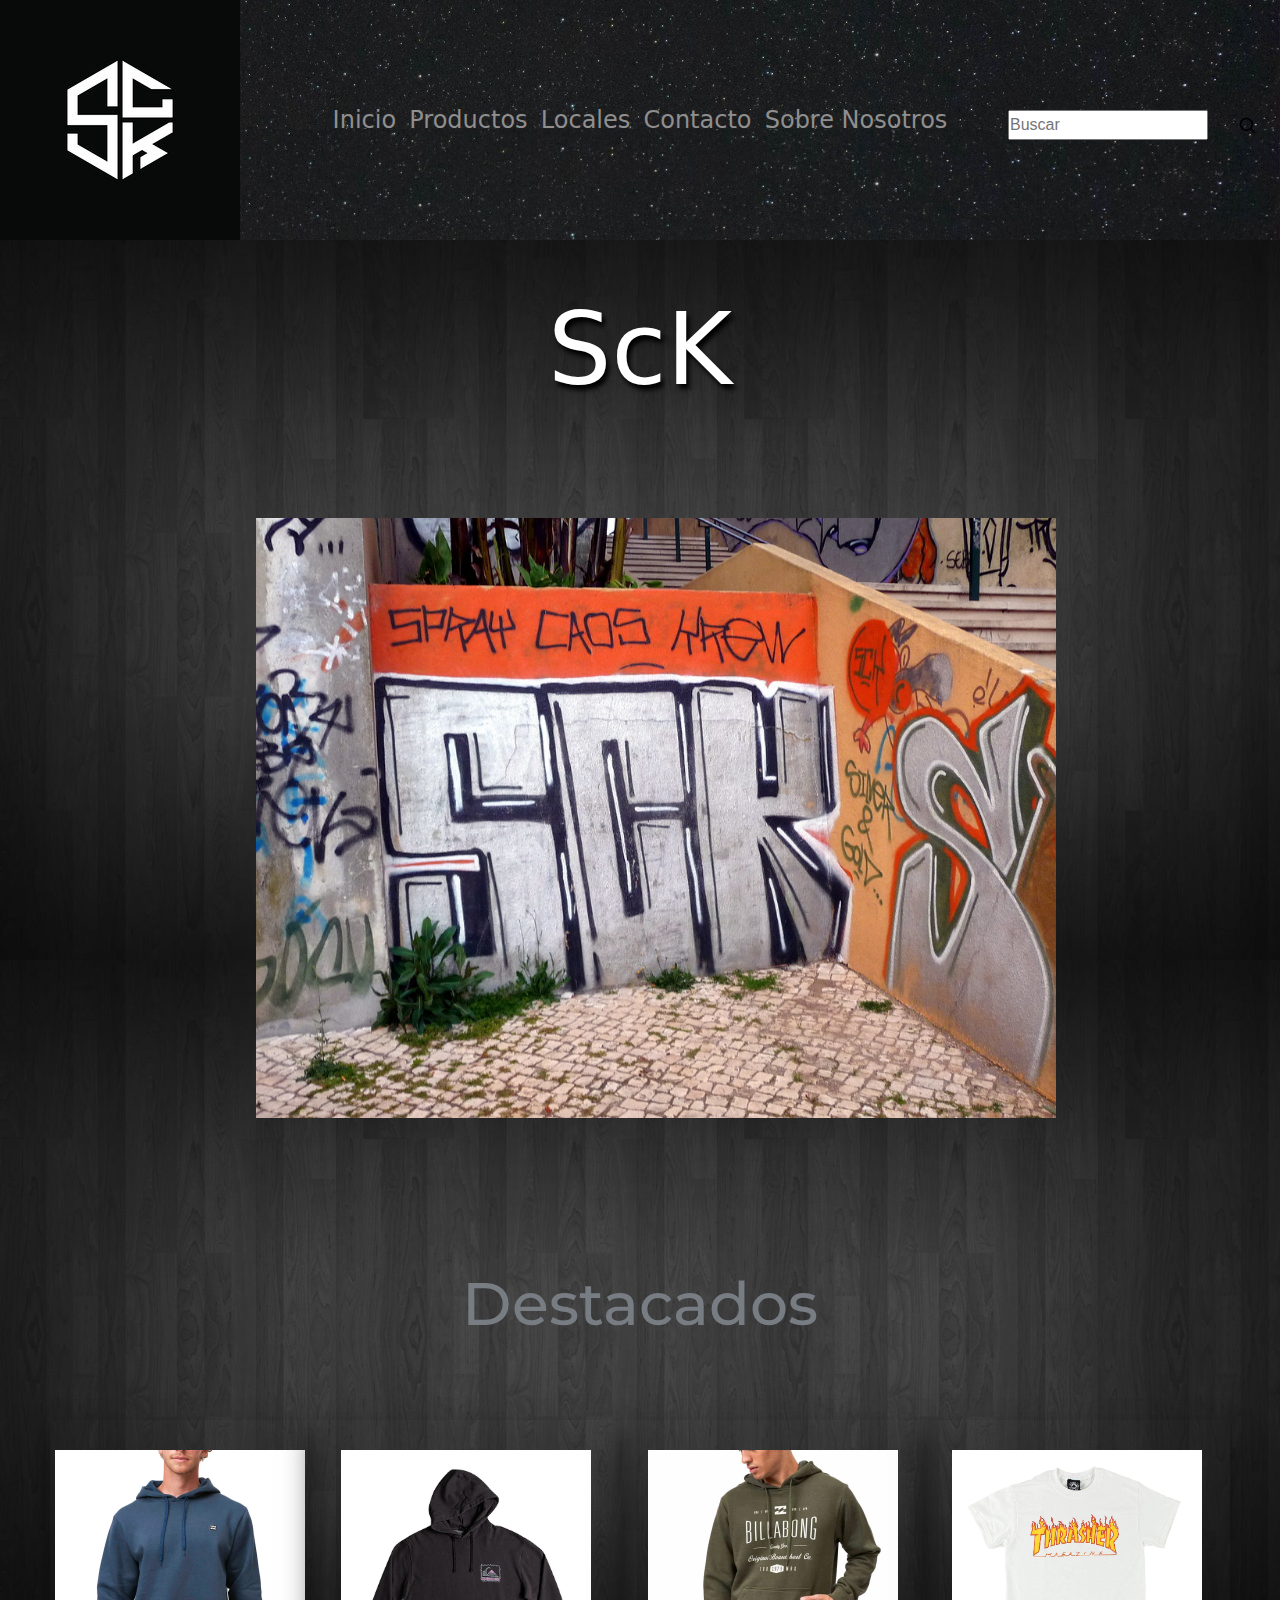
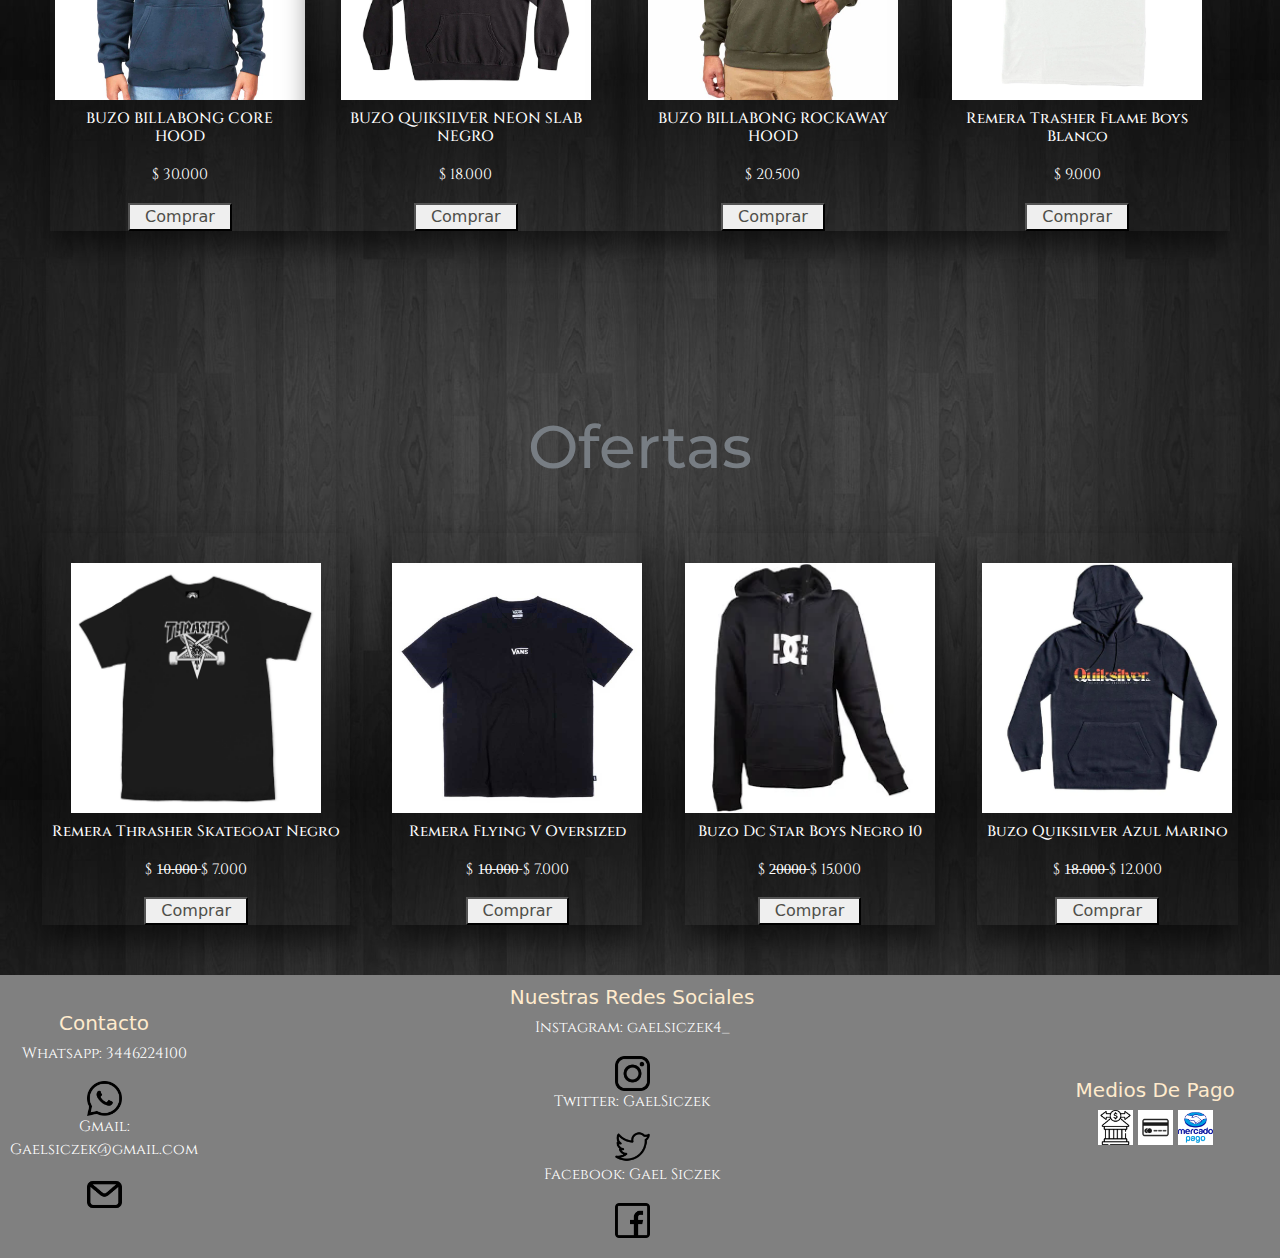
==== index.html @ 707eb098 "Mi primer version" ====
<!DOCTYPE html>
<html lang="es">
<head>
    <meta charset="UTF-8">
    <meta http-equiv="X-UA-Compatible" content="IE=edge">
    <meta name="viewport" content="width=device-width, initial-scale=1.0">
    <link rel="shortcut icon" href="favicon.ico.jpg">
    <title>Tienda De Ropa | Sck</title>
    <link rel="stylesheet" href="./css/bootstrap.min.css">
    <link rel="stylesheet" href="css/estilos.css">    
<body>
    <header>
        <div class="row">
                <div class="col-3">
                    <a href="index.html"><img class="icono" src="assets/img/icono.jpg" alt="icono"></a>
                </div>
            <nav class="col-6">
                <ul>
                    <li><a class="linknav" href="index.html">Inicio</a></li>
                    <li><a class="linknav" href="pages/productos.html">Productos</a></li>
                    <li><a class="linknav" href="pages/Locales.html">Locales</a></li>
                    <li><a class="linknav" href="pages/contacto.html">Contacto</a></li>
                    <li><a class="linknav" href="pages/Sobre Nosotros.html">Sobre Nosotros</a></li>                
                </ul>
            </nav>
                <div class="col-3 buscar">
                    <input class="Busqueda" type="text" placeholder="Buscar"><a href=""><img class="iconobuscar" src="assets/img/busqueda.png" alt="Busqueda"></a>
                </div>
        </div>
    </header>
    <main>
        <h1>ScK</h1>  
            <div>
                <a href="index.html"><img class="imgsck" src="assets/img/Sck.jpg" width="250" alt="sck" class="imagen 1"></a>
            </div>
            <section>
                <H2 class="subtitulo">Destacados</H2>
                <div class="productosdestacados">
                    <div class="ropa">                                   
                        <img class="imagenropa" src="assets/img/jacket carhartt.jpg" width="250" alt="BUZO BILLABONG CORE HOOD" title="BUZO BILLABONG CORE HOOD"> 
                        <h3>BUZO BILLABONG CORE HOOD</h3>
                        <p>$ 30.000</p>
                        <Button type="button"> <a href="" class="bottoncomprar">Comprar</a></Button>
                    </div>
                    <div class="ropa">                                         
                        <img class="imagenropa" src="assets/img/buzo billa.jpg" width="250" alt="BUZO QUIKSILVER NEON SLAB NEGRO" title="BUZO QUIKSILVER NEON SLAB NEGRO">
                        <h3>BUZO QUIKSILVER NEON SLAB NEGRO</h3>
                        <p>$ 18.000</p>
                        <Button type="button"><a href="" class="bottoncomprar">Comprar</a></Button>
                    </div>
                    <div class="ropa">                    
                        <img class="imagenropa" src="assets/img/buzo billa2.jpg" width="250" alt="BUZO BILLABONG ROCKAWAY HOOD" title="BUZO BILLABONG ROCKAWAY HOOD"> 
                        <h3>BUZO BILLABONG ROCKAWAY HOOD</h3>
                        <p>$ 20.500</p>
                        <Button type="button"><a href="" class="bottoncomprar">Comprar</a></Button>
                    </div>
                    <div class="ropa">                    
                        <img class="imagenropa" src="assets/img/remera-thrasher-flame-boys-blanco-indy.webp" width="250" alt="Remera Trasher Flame Boys Blanco" title="Remera Trasher Flame Boys Blanco"> 
                        <h3>Remera Trasher Flame Boys Blanco</h3>
                        <p>$ 9.000</p>
                        <Button type="button"><a href="" class="bottoncomprar">Comprar</a></Button>                      
                    </div class="ropa">   
                </div>        
            </section>
            <section>
            <h2 class="subtitulo">Ofertas</h2>
            <div class="ofertasropa">
                <div class="ropa">
                    <img class="imagenropa" src="assets/img/oferta 3.webp" alt="Remera Thrasher Skategoat Negro">
                    <h3>Remera Thrasher Skategoat Negro</h3>
                    <p>$ 1̶0̶.̶0̶0̶0̶
                    $ 7.000</p>
                    <button type="button"><a href="" class="bottoncomprar">Comprar</a></button>
                </div>
                <div class="ropa">
                    <img class="imagenropa" src="assets/img/oferta 2.webp" alt="Remera Flying V Oversized" title="Remera Flying V Oversized">
                    <h3>Remera Flying V Oversized</h3>
                    <p>$ 1̶0̶.̶0̶0̶0̶
                    $ 7.000</p>
                    <button type="button"><a href="" class="bottoncomprar">Comprar</a></button><br>
                </div>
                <div class="ropa">
                    <img class="imagenropa" src="assets/img/oferta 1.webp" alt="Buzo Dc Star Boys Negro 10" title="Buzo Dc Star Boys Negro 10">
                    <h3>Buzo Dc Star Boys Negro 10</h3>
                    <p>$ 2̶0̶0̶0̶0̶
                    $ 15.000</p>
                    <button type="button"><a href="" class="bottoncomprar">Comprar</a></button> 
                </div>
                <div class="ropa">
                    <img class="imagenropa" src="assets/img/oferta 4.webp" alt="Buzo Quiksilver Azul Marino" title="Buzo Quiksilver Primary Colors Boys Azul Marino"> 
                    <h3>Buzo Quiksilver Azul Marino </h3>
                    <p>$ 1̶8̶.̶0̶0̶0̶
                    $ 12.000</p>                 
                    <button type="button"><a href="" class="bottoncomprar">Comprar</a></button>
                </div>
            </div>
        </section>
    </main>
    <footer>
            <div class="contactofooter">
                <h4>Contacto</h4>                
                <p>Whatsapp: 3446224100</p><a target="_blank" href="https://api.whatsapp.com/send?phone=3446224100"><img src="assets/img/whatsapp.png" alt="whatsapp" width="35"></a>
                <p>Gmail: Gaelsiczek@gmail.com</p><a target="_blank" href="mailto:gaelsiczek@gmail.com"><img src="assets/img/email.png" alt="email" width="35"></a>
            </div>
            <div class="redessociales">
                <h4 class="Redes">Nuestras Redes Sociales</h4>
                <p class="Redes">Instagram: gaelsiczek4_</p><a target="_blank" href="https://www.instagram.com/gaelsiczek4_/"> <img src="assets/img/logotipo-de-instagram.png" alt="logotipo-de-instagram" width="35"></a><br>
                <p class="Redes">Twitter: GaelSiczek</p><a target="_blank" href="https://twitter.com/GaelSiczek"><img src="assets/img/gorjeo.png" alt="Twitter" width="35"></a><br>
                <p class="Redes">Facebook: Gael Siczek</p><a target="_blank" href="https://www.facebook.com/profile.php?id=100008187675961"><img src="assets/img/facebook.png" alt="Facebook" width="35"></a><br>
            </div>           
            <div class="mediosdepago">
                <h4>Medios De Pago</h4>
                <img src="assets/img/transferencia bancaria.png" alt="transferencia Bancaria" width="35">
                <img src="assets/img/tarjeta de credito.png" alt="Targeta De Credito" width="35">
                <img src="assets/img/mercadoapgo.png" alt="mercadopago" width="35">
            </div>
    </footer>
    <script src="./js/bootstrap.bundle.min.js"></script>
</body>
</html>
---- css/estilos.css ----
@import url('https://fonts.googleapis.com/css2?family=Cinzel&display=swap');

@import url('https://fonts.googleapis.com/css2?family=Oswald:wght@200&display=swap');

@import url('https://fonts.googleapis.com/css2?family=Montserrat&family=Oswald:wght@200&display=swap');

*{
padding: 0;

margin: 0;

box-sizing: border-box;
}
body{
    background-color: gray;
    margin:0 auto;
    padding: 0 auto;
}
header{
    background-image: url(55415hd.jpg);
}
header nav ul{
    list-style: none;
    display: flex;
    justify-content: space-around;
    align-items: center;
    width: 100%;
    height: 100%;
    margin: 0;
    padding: 0;
}
.productosbuzos{
    padding: 50px;
    display: flex;
    flex-wrap: wrap;
    flex-direction: row-reverse;
    justify-content: space-evenly;
    align-items: center;
}

.imagenropa{
    margin-top: 30px;
}
.productosropa{
    text-align: center;
    margin-bottom: 50px;
    box-shadow: 0px 15px 25px rgba(0, 0, 0, 0.50);
}
.productosropa:hover{
    width: 440px;
    height: 500px;
    box-shadow: 0px 15px 25px rgba(0, 0, 0, 0.50);
    transition: 1s;
    cursor: pointer;
}

.productosdestacados{
    padding: 30px;
    margin: 20px;
    display: flex;
    flex-wrap: nowrap;
    flex-direction:row;
    justify-content:space-evenly;
    align-items: center;
}
.productospantalones{
    padding: 30px;
    margin: 20px;
    display: flex;
    flex-wrap: nowrap;
    flex-direction:row;
    justify-content:space-evenly;
}
.ofertasropa{
    display: flex;
    flex-wrap: nowrap;
    flex-direction:row;
    justify-content:space-evenly;
    align-items: center;
}
.remeras{
    padding: 50px;
    display: flex;
    flex-wrap: wrap;
    flex-direction: row-reverse;
    justify-content: space-evenly;
}
.ropa{
    text-align: center;
    margin-bottom: 50px;
    box-shadow: 0px 15px 25px rgba(0, 0, 0, 0.50);
}

.ropa:hover{
    height: 500px;
    width: 400px;
    box-shadow: 0px 15px 25px rgba(0, 0, 0, 0.50);
    transition: 1s;
    cursor: pointer;
}
.pantalones{
    text-align: center;
    margin-bottom: 50px;
    box-shadow: 0px 15px 25px rgba(0, 0, 0, 0.50);
}
.pantalones:hover{
    height: 550px;
    width: 500px;
    box-shadow: 0px 15px 25px rgba(0, 0, 0, 0.50);
    transition: 1s;
    cursor: pointer;
}

.bottoncomprar{
    margin: 15px;
    border-radius: 50px;
}

.linknav{
    color: rgb(143, 143, 143);
    text-decoration: none;
    font-size: 1.5em;
    margin: 0.1em;
}

main{
    background-color: black;
    background-image: url(wallpaperbetter.com_3840x2160.jpg);
    background-size: contain;
    /*en el background le puse una imagen para que quede mejor y lo puse en contain para contener la imagen y que sea visible*/
}

h1{
/*Aca le puse un color a todos los h1 o titulos, una fuente y un sombreado, tambien los centre*/
    color: rgb(255, 255, 255);
    font-size: 100px;
    font-family: 'Montserrat'sans-serif;
    text-align: center; 
    text-shadow: 3px 5px 5px rgb(0, 0, 0); 
    padding: 50px;
}


h3{
    font-family: 'Cinzel', serif;
    color: bisque;
    font-size: 15px;
    padding: 10px;
}

h4{
    color:blanchedalmond;
    font-size: 20px;
}

main section h2{
    color: rgb(255, 255, 255);
    text-align: center;
}

main section h3{
    color:rgb(255, 255, 255)
}

main img{
    width: 250px;
}
footer{
display: flex;
justify-content: space-evenly;
align-items: center;
}

p{
    color:rgb(255, 255, 255);
    font-size: 15px;
    font-family: 'Cinzel', serif;
}

.subtitulo{
    margin-top: 100px;
    margin-bottom: 50px;
}

.section2{
    margin-bottom: 100px;
}
.contactop{
    text-decoration: none;
    color: rgb(78, 78, 73);
    font-size: 25px;
    font-family:'Trebuchet MS', 'Lucida Sans Unicode', 'Lucida Grande', 'Lucida Sans', Arial, sans-serif;
}
.input{
    width: 200px;
    height: 50px;
}

.input2{
    width:300px;
    height: 90px;
}

.buttoncontacto{
    background-color: gray;
    width: 100px; 
    border-radius: 15px;
    align-items: center; 
}
.imgsck{
    background-color: blue;
    margin-left: 20%;
    margin-right: 20%;
    margin-top: 50px;
    margin-bottom: 50px;
    width: 800px;  
}

.subtitulo{
    font-size: 60px;
    font-family: 'Montserrat', sans-serif;
    color:rgb(119, 125, 131);
    text-align: center;
}
.icono{
    margin: 0px;
    width: auto;
    background-image: url(wallpaperbetter.com_3840x2160.jpg);
}

label{
    color: beige;
}
a{
    text-decoration: none;
    color:rgb(78, 78, 73);
}

main section ul li{
    margin: 1%;
    color: rgb(207, 207, 207);
    font-size: 20px;
    font-family:'Trebuchet MS', 'Lucida Sans Unicode', 'Lucida Grande', 'Lucida Sans', Arial, sans-serif;
}

a:hover{
    color:rgb(243, 243, 245)
    /*esto lo hice para que cada vez que pase por arriba de un ancla se cambie de color*/
}
.locales{
    display: flex;
    justify-content: space-evenly;
    align-items: center ;
}
.informacion{
    list-style: none;
    color: blanchedalmond;
    padding-bottom: 30px;
    margin-top: 20px;
    margin-left: 30px;
    margin-right: 30px;
    text-align: center;
    font-size: 15px;
}
.mapas{
text-align: center;
margin-bottom: 50px;
}
.contacto12{
    font-size: 25px;
    text-align: center;
}

.buscar{
    margin-top: 80px;
}

.Busqueda{
    margin: 30px;
    width: 200px;
    height:30px;
    font-family:Arial, Helvetica, sans-serif;
}
.iconobuscar{
    width: 20px;
}

.bottoncomprar:hover{
    color: black;
}

.FormContacto{
    text-align: center;
}
.contactofooter{
    width: px;
    margin-top: 10px;
    margin-left: 10px;
    margin-bottom: 20px;
    text-align: center;
}

.redessociales{
    width: 800px;
    margin-top: 10px;
    margin-right: 8%;
    margin-left: 10%;
    margin-bottom: 20px;
    text-align: center;
}

.mediosdepago{
    width: 300px;
    text-align: center;
    margin-right: 10px;
    margin-top: 10px;
    margin-bottom: 20px;
}
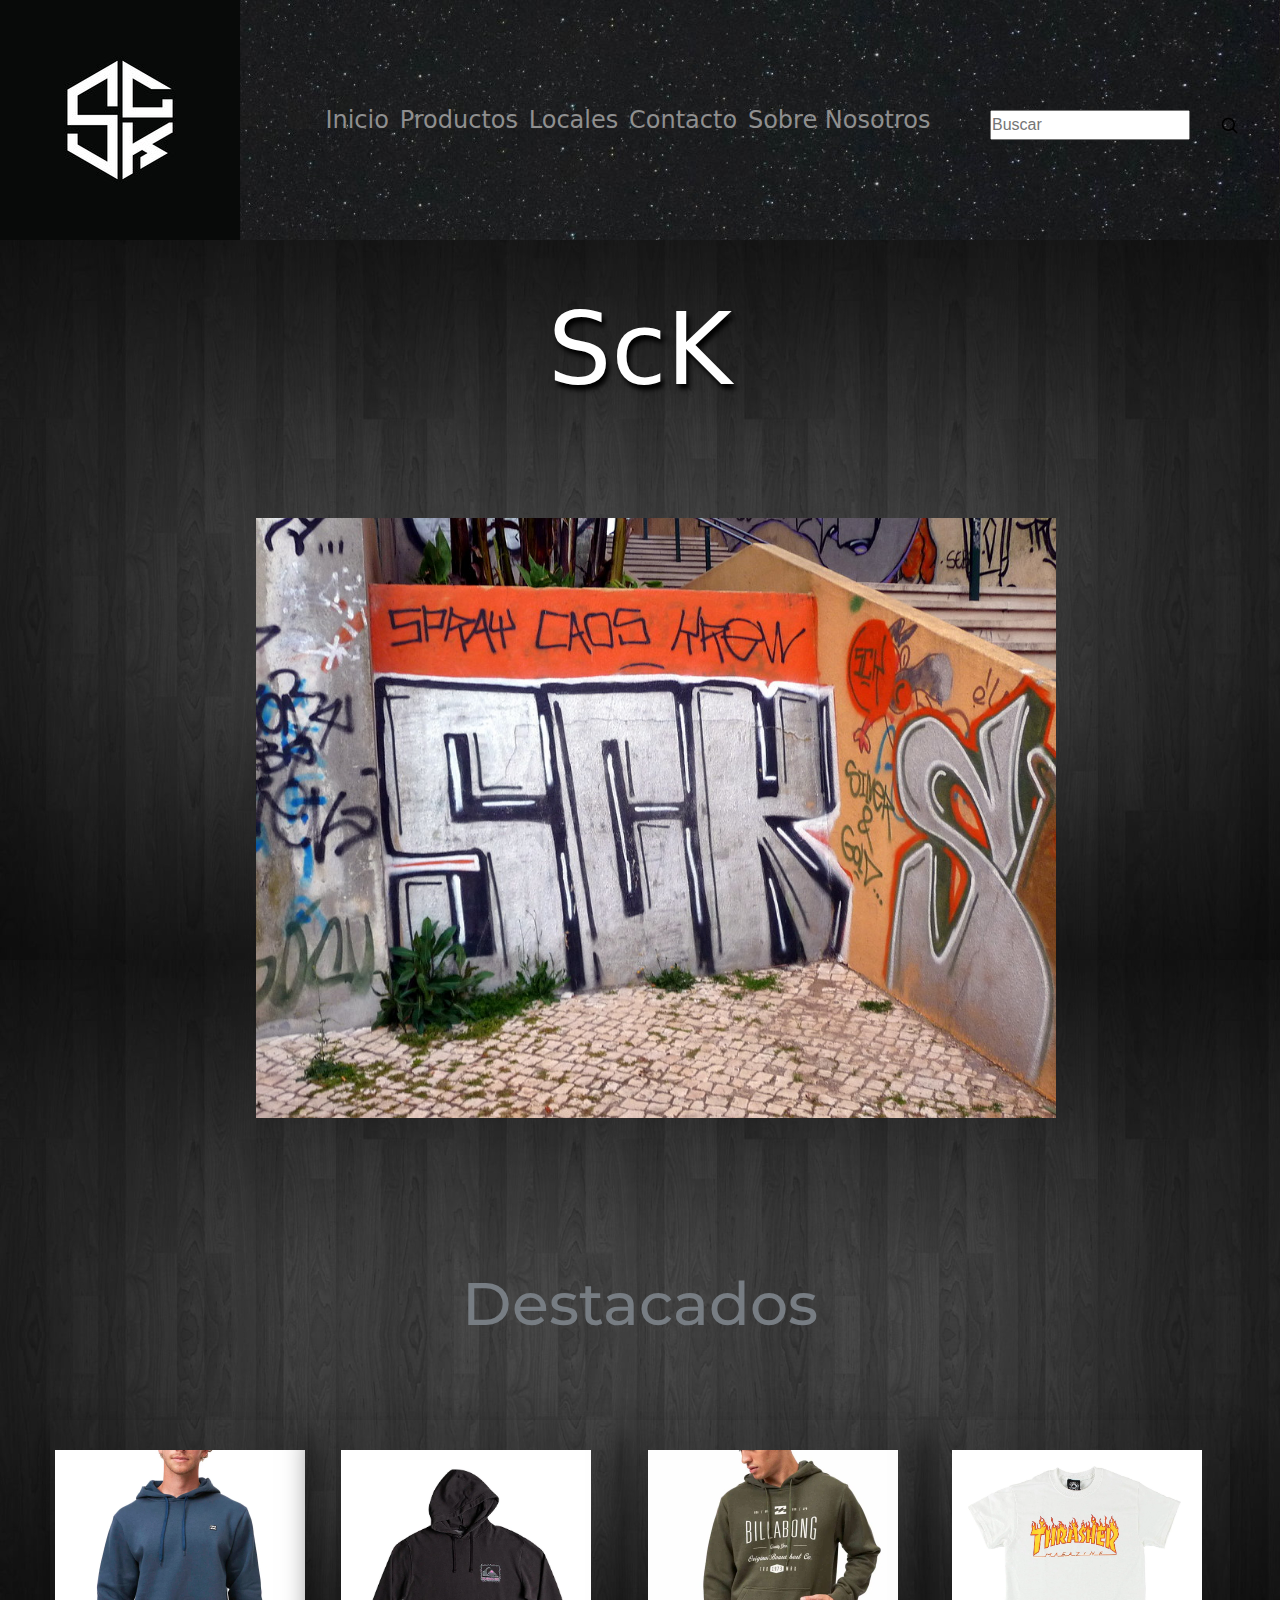
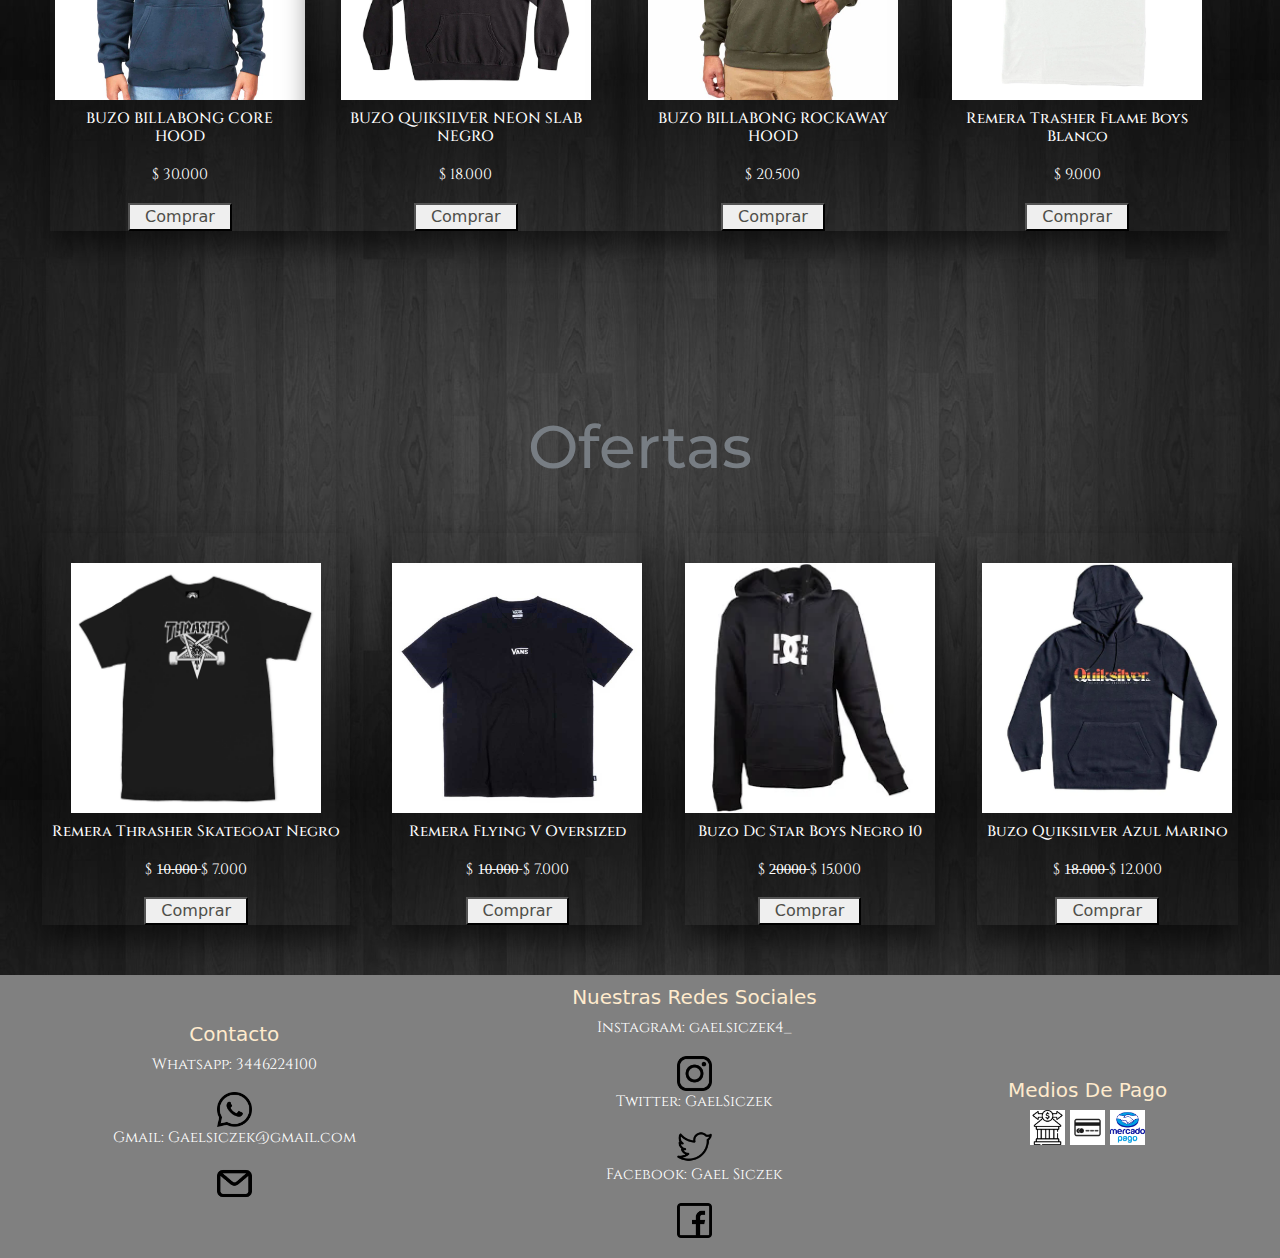
==== commit da26fbb7: "class row para no overflow" ====
--- a/index.html
+++ b/index.html
@@ -96,7 +96,7 @@
             </div>
         </section>
     </main>
-    <footer>
+    <footer class="container-fluid">
             <div class="contactofooter">
                 <h4>Contacto</h4>                
                 <p>Whatsapp: 3446224100</p><a target="_blank" href="https://api.whatsapp.com/send?phone=3446224100"><img src="assets/img/whatsapp.png" alt="whatsapp" width="35"></a>
--- a/css/estilos.css
+++ b/css/estilos.css
@@ -124,11 +124,14 @@
     font-size: 1.5em;
     margin: 0.1em;
 }
-
+.row{
+    width: 100%;
+}
 main{
-    background-color: black;
+    background-color: rgb(0, 0, 0);
     background-image: url(wallpaperbetter.com_3840x2160.jpg);
     background-size: contain;
+    width: 100%;
     /*en el background le puse una imagen para que quede mejor y lo puse en contain para contener la imagen y que sea visible*/
 }
 
@@ -168,6 +171,7 @@
     width: 250px;
 }
 footer{
+width: 100%;
 display: flex;
 justify-content: space-evenly;
 align-items: center;
@@ -283,6 +287,7 @@
     height:30px;
     font-family:Arial, Helvetica, sans-serif;
 }
+
 .iconobuscar{
     width: 20px;
 }
@@ -295,7 +300,7 @@
     text-align: center;
 }
 .contactofooter{
-    width: px;
+
     margin-top: 10px;
     margin-left: 10px;
     margin-bottom: 20px;
@@ -303,7 +308,7 @@
 }
 
 .redessociales{
-    width: 800px;
+
     margin-top: 10px;
     margin-right: 8%;
     margin-left: 10%;
@@ -312,15 +317,32 @@
 }
 
 .mediosdepago{
-    width: 300px;
     text-align: center;
     margin-right: 10px;
     margin-top: 10px;
     margin-bottom: 20px;
 }
-
-
-
-
-
-
+@media screen and (min-width:0px) and (max-width: 768px){
+    .imgsck{
+        margin-left: 20%;
+        margin-right: 20%;
+        margin-top: 50px;
+        margin-bottom: 50px;
+        width: 300px;
+    }
+    header nav ul{
+        flex-direction: column;
+    }
+    .header{
+        flex-direction: column;
+        align-items:center;
+        justify-content: space-between;
+    }
+
+}
+
+
+
+
+
+
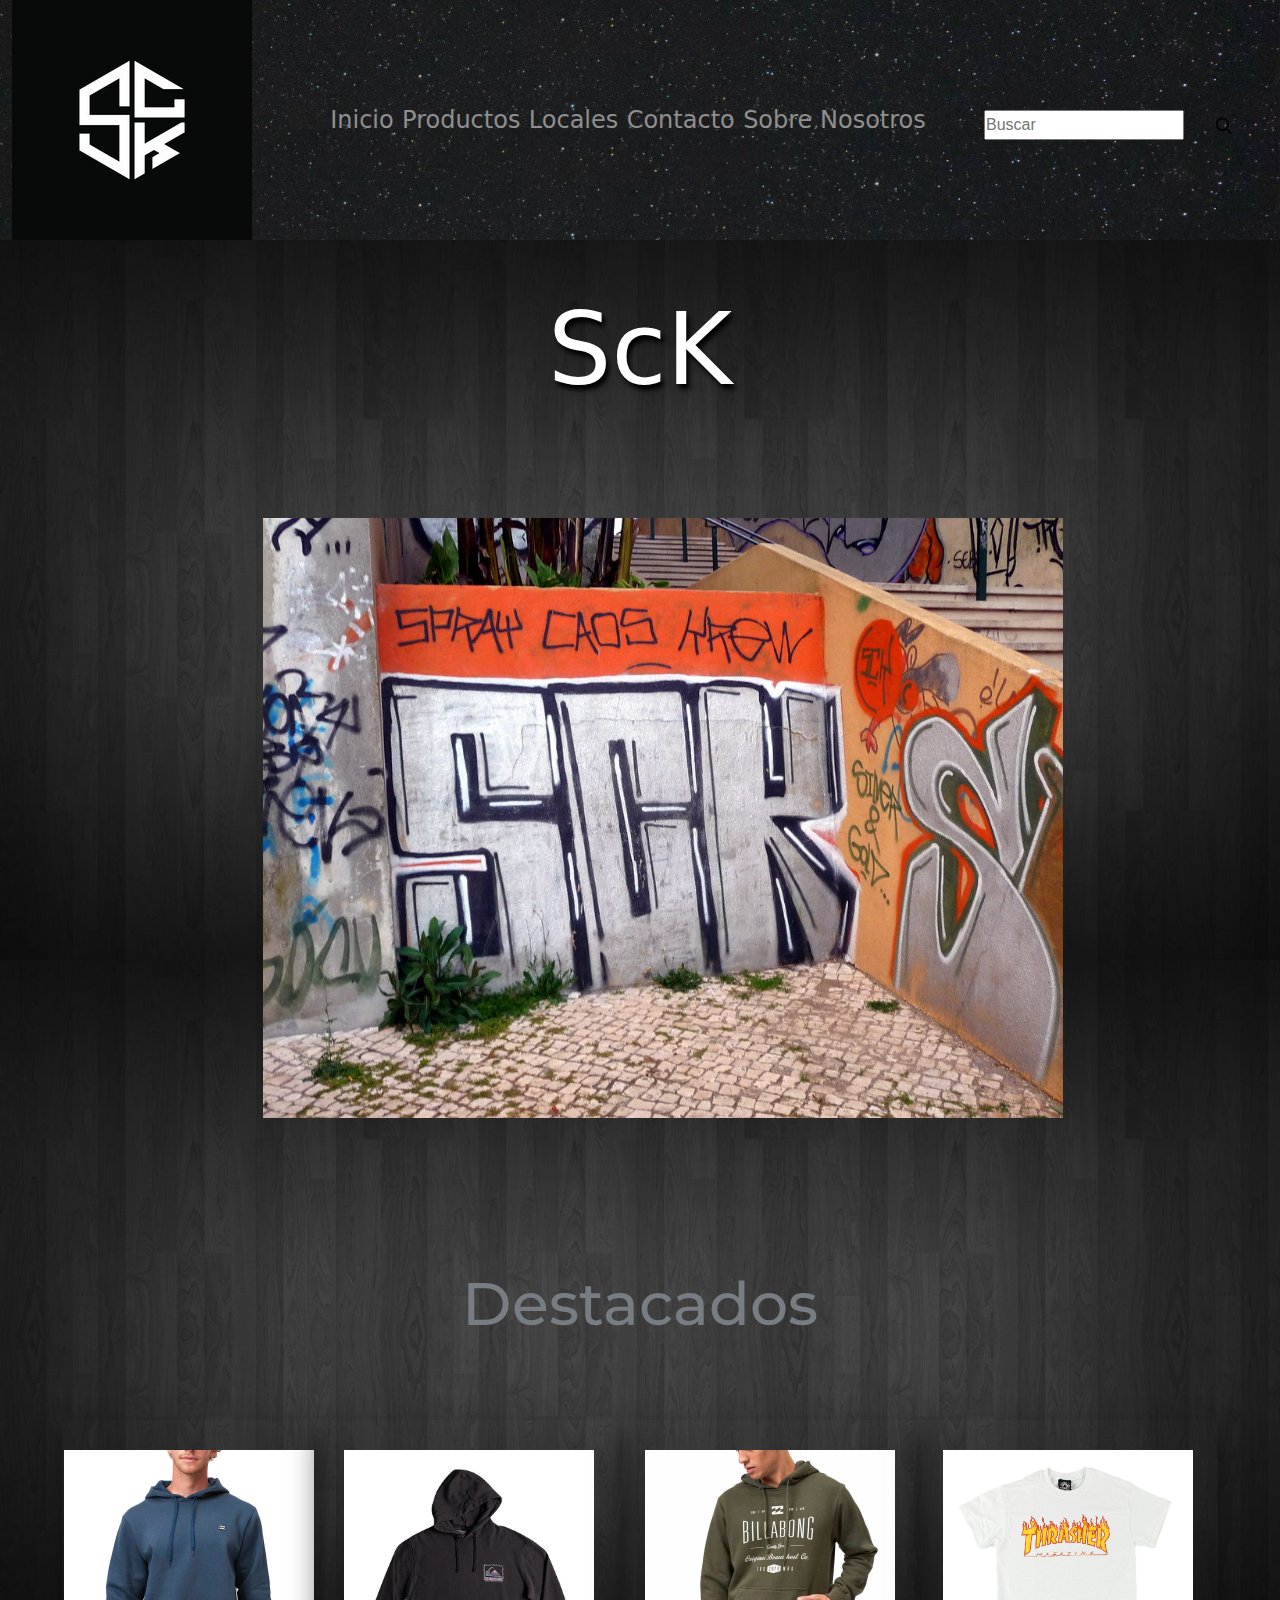
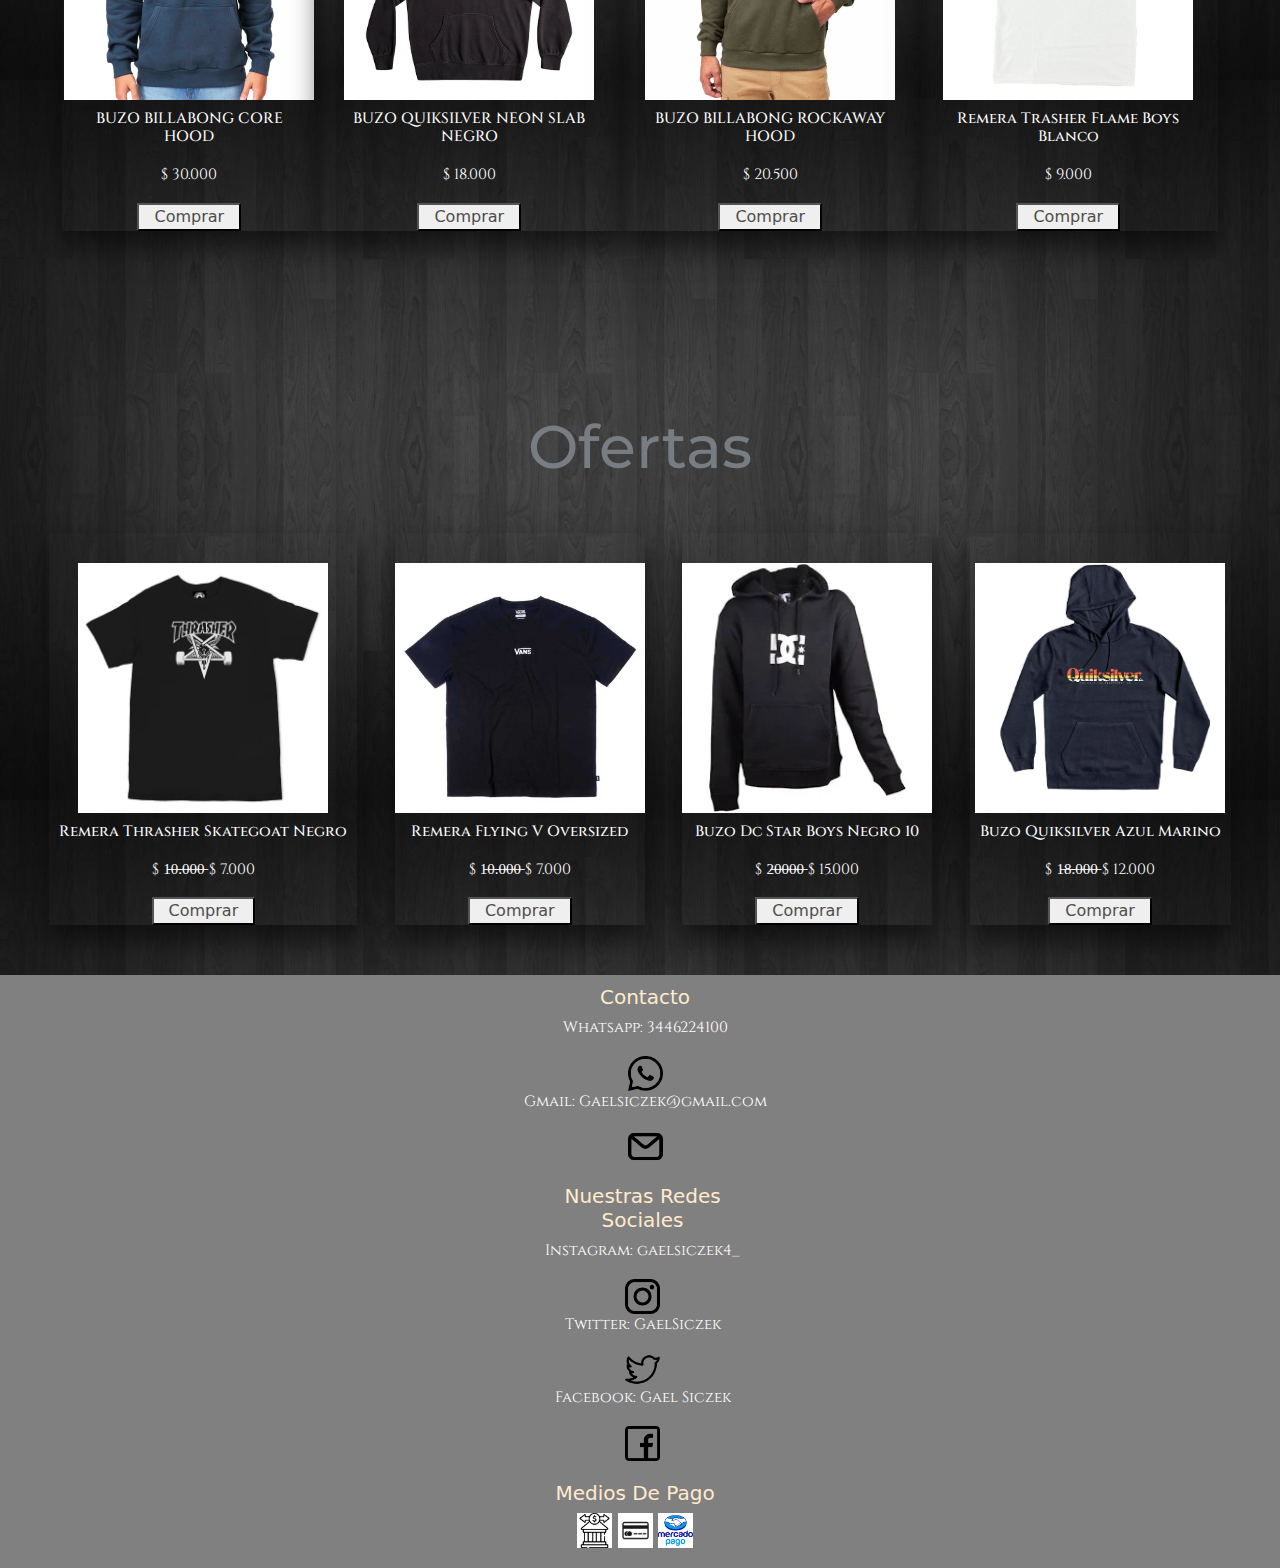
==== commit 19981aaa: "empeze a usar los mediaquerry" ====
--- a/index.html
+++ b/index.html
@@ -9,9 +9,9 @@
     <link rel="stylesheet" href="./css/bootstrap.min.css">
     <link rel="stylesheet" href="css/estilos.css">    
 <body>
-    <header>
-        <div class="row">
-                <div class="col-3">
+    <header class="container-fluid">
+        <div class="row header">
+                <div class="col-3 iconodiv">
                     <a href="index.html"><img class="icono" src="assets/img/icono.jpg" alt="icono"></a>
                 </div>
             <nav class="col-6">
@@ -28,7 +28,7 @@
                 </div>
         </div>
     </header>
-    <main>
+    <main class="container-fluid">
         <h1>ScK</h1>  
             <div>
                 <a href="index.html"><img class="imgsck" src="assets/img/Sck.jpg" width="250" alt="sck" class="imagen 1"></a>
@@ -97,6 +97,7 @@
         </section>
     </main>
     <footer class="container-fluid">
+        <div class="footer">
             <div class="contactofooter">
                 <h4>Contacto</h4>                
                 <p>Whatsapp: 3446224100</p><a target="_blank" href="https://api.whatsapp.com/send?phone=3446224100"><img src="assets/img/whatsapp.png" alt="whatsapp" width="35"></a>
@@ -114,6 +115,7 @@
                 <img src="assets/img/tarjeta de credito.png" alt="Targeta De Credito" width="35">
                 <img src="assets/img/mercadoapgo.png" alt="mercadopago" width="35">
             </div>
+        </div> 
     </footer>
     <script src="./js/bootstrap.bundle.min.js"></script>
 </body>
--- a/css/estilos.css
+++ b/css/estilos.css
@@ -333,16 +333,64 @@
     header nav ul{
         flex-direction: column;
     }
+    header nav ul li{
+        border-radius: 25px;
+        box-shadow: 0px 15px 25px rgba(0, 0, 0, 0.5);
+    }
     .header{
-        flex-direction: column;
-        align-items:center;
-        justify-content: space-between;
-    }
-
-}
-
-
-
-
-
-
+        display: flex;
+        flex-direction: column;
+        align-items: center;
+        justify-content: center;
+    }
+    .productosdestacados{
+        display: flex;
+        flex-direction: column;
+    }
+
+    .ofertasropa{
+        display: flex;
+        flex-direction: column;
+    }
+    
+    .buscar{
+        justify-content: center;
+        width: 350px;
+        margin-bottom: 40px;
+    }
+    .footer{
+        display: flex;
+        flex-direction: column;
+    }
+    .contactofooter{
+        margin-bottom: 50px;
+    }
+    .redessociales{
+        margin-bottom: 50px;
+    }
+    h4{
+    color: rgb(255, 255, 255);
+    }
+    .mediosdepago{
+        margin-bottom: 50px;
+        padding: 10px 10px 10px 10px;
+    }
+    .productospantalones{
+        display: flex;
+        flex-direction: column;
+        width: 100%px;
+    }
+    h1{
+        font-size: 50px;
+    }
+    h2{
+        font-size: 30px;
+    }
+
+}
+
+
+
+
+
+
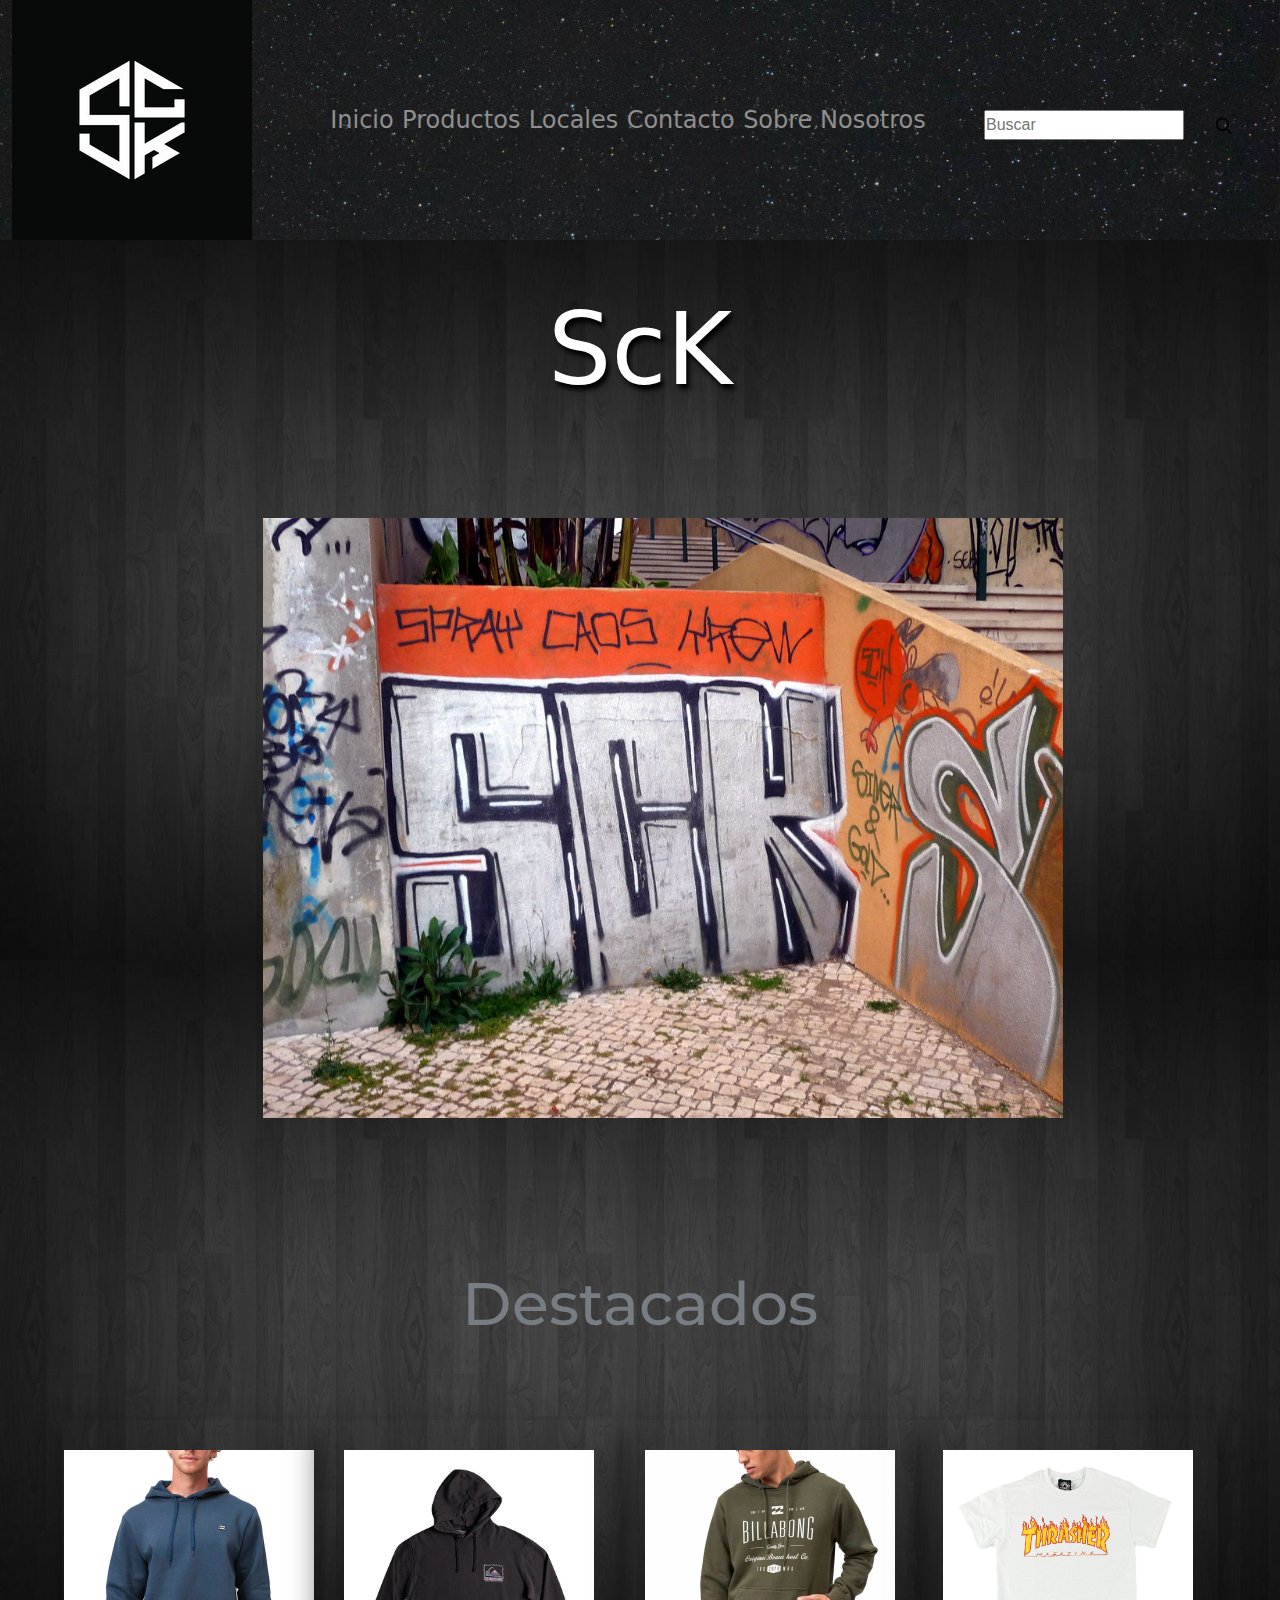
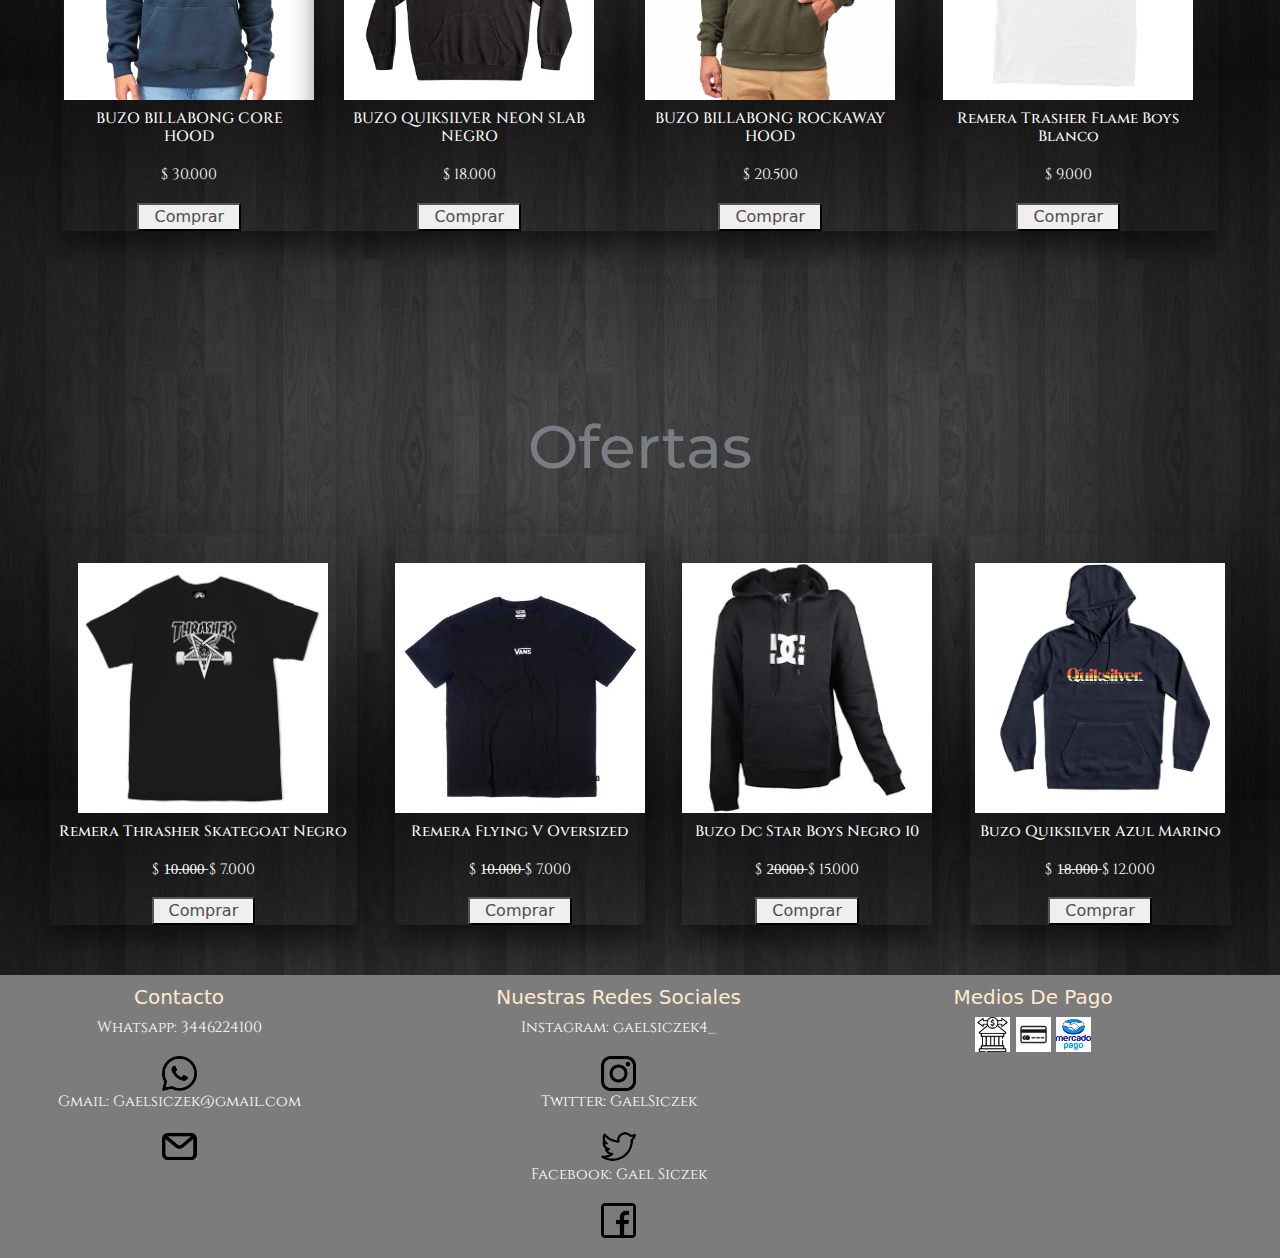
==== commit a0e2cd3e: "esta terminado el responsive en 1 pagina" ====
--- a/index.html
+++ b/index.html
@@ -11,10 +11,10 @@
 <body>
     <header class="container-fluid">
         <div class="row header">
-                <div class="col-3 iconodiv">
+                <div class="col-sm-12 col-md-3 iconodiv">
                     <a href="index.html"><img class="icono" src="assets/img/icono.jpg" alt="icono"></a>
                 </div>
-            <nav class="col-6">
+            <nav class="col-sm-12 col-md-6 ">
                 <ul>
                     <li><a class="linknav" href="index.html">Inicio</a></li>
                     <li><a class="linknav" href="pages/productos.html">Productos</a></li>
@@ -23,7 +23,7 @@
                     <li><a class="linknav" href="pages/Sobre Nosotros.html">Sobre Nosotros</a></li>                
                 </ul>
             </nav>
-                <div class="col-3 buscar">
+                <div class="col-sm-12 col-md-3 buscar">
                     <input class="Busqueda" type="text" placeholder="Buscar"><a href=""><img class="iconobuscar" src="assets/img/busqueda.png" alt="Busqueda"></a>
                 </div>
         </div>
@@ -31,7 +31,7 @@
     <main class="container-fluid">
         <h1>ScK</h1>  
             <div>
-                <a href="index.html"><img class="imgsck" src="assets/img/Sck.jpg" width="250" alt="sck" class="imagen 1"></a>
+                <a href="index.html"><img class="imgsck" src="assets/img/Sck.jpg" alt="sck" class="imagen 1"></a>
             </div>
             <section>
                 <H2 class="subtitulo">Destacados</H2>
@@ -97,19 +97,19 @@
         </section>
     </main>
     <footer class="container-fluid">
-        <div class="footer">
-            <div class="contactofooter">
+        <div class="footer row">
+            <div class="contactofooter col-sm-12 col-md-3">
                 <h4>Contacto</h4>                
                 <p>Whatsapp: 3446224100</p><a target="_blank" href="https://api.whatsapp.com/send?phone=3446224100"><img src="assets/img/whatsapp.png" alt="whatsapp" width="35"></a>
                 <p>Gmail: Gaelsiczek@gmail.com</p><a target="_blank" href="mailto:gaelsiczek@gmail.com"><img src="assets/img/email.png" alt="email" width="35"></a>
             </div>
-            <div class="redessociales">
+            <div class="redessociales col-sm-12 col-md-3">
                 <h4 class="Redes">Nuestras Redes Sociales</h4>
                 <p class="Redes">Instagram: gaelsiczek4_</p><a target="_blank" href="https://www.instagram.com/gaelsiczek4_/"> <img src="assets/img/logotipo-de-instagram.png" alt="logotipo-de-instagram" width="35"></a><br>
                 <p class="Redes">Twitter: GaelSiczek</p><a target="_blank" href="https://twitter.com/GaelSiczek"><img src="assets/img/gorjeo.png" alt="Twitter" width="35"></a><br>
                 <p class="Redes">Facebook: Gael Siczek</p><a target="_blank" href="https://www.facebook.com/profile.php?id=100008187675961"><img src="assets/img/facebook.png" alt="Facebook" width="35"></a><br>
             </div>           
-            <div class="mediosdepago">
+            <div class="mediosdepago col-sm-12 col-md-3">
                 <h4>Medios De Pago</h4>
                 <img src="assets/img/transferencia bancaria.png" alt="transferencia Bancaria" width="35">
                 <img src="assets/img/tarjeta de credito.png" alt="Targeta De Credito" width="35">
--- a/css/estilos.css
+++ b/css/estilos.css
@@ -14,7 +14,7 @@
 box-sizing: border-box;
 }
 body{
-    background-color: gray;
+    background-color: rgb(124, 124, 124);
     margin:0 auto;
     padding: 0 auto;
 }
@@ -31,6 +31,9 @@
     margin: 0;
     padding: 0;
 }
+.col-md-6 .col-md-3{
+    margin: 0%;
+}
 .productosbuzos{
     padding: 50px;
     display: flex;
@@ -44,6 +47,7 @@
     margin-top: 30px;
 }
 .productosropa{
+    width: 400px;
     text-align: center;
     margin-bottom: 50px;
     box-shadow: 0px 15px 25px rgba(0, 0, 0, 0.50);
@@ -230,7 +234,6 @@
 }
 .icono{
     margin: 0px;
-    width: auto;
     background-image: url(wallpaperbetter.com_3840x2160.jpg);
 }
 
@@ -324,25 +327,58 @@
 }
 @media screen and (min-width:0px) and (max-width: 768px){
     .imgsck{
-        margin-left: 20%;
-        margin-right: 20%;
-        margin-top: 50px;
-        margin-bottom: 50px;
+        width: 250px;
+        align-items: center;
+    }
+
+    header nav ul{
+        margin-top: 1px;
+        width: 100%;
+        display: flex;
+        flex-direction: column;
+    }
+
+    header nav ul li{
+        border-radius: 35px;
+        box-shadow: 0px 15px 25px rgba(0, 0, 0, 0.5);
+    }
+
+    .icono{
+        margin-bottom: 10px;
+        width: 200px;
+        height: 200px;
+    }
+
+    .iconodiv{
+        margin-bottom: 1px;
+        text-align: center;
         width: 300px;
     }
-    header nav ul{
-        flex-direction: column;
-    }
-    header nav ul li{
-        border-radius: 25px;
-        box-shadow: 0px 15px 25px rgba(0, 0, 0, 0.5);
-    }
-    .header{
+
+    .col-sm-12{
+        width: 100%;
+        margin: 0%;
+        padding: 0%;
+    }
+
+    .row{
+        width: 100%;
+        margin: 0;
+        padding: 0;
+    }
+
+    .buscar{
+        margin-top: 5px;
+    }
+
+    .header {
+        width: 100%;
         display: flex;
         flex-direction: column;
         align-items: center;
         justify-content: center;
     }
+
     .productosdestacados{
         display: flex;
         flex-direction: column;
@@ -358,39 +394,80 @@
         width: 350px;
         margin-bottom: 40px;
     }
-    .footer{
-        display: flex;
-        flex-direction: column;
-    }
+
     .contactofooter{
         margin-bottom: 50px;
     }
+
+
     .redessociales{
         margin-bottom: 50px;
     }
+
     h4{
     color: rgb(255, 255, 255);
     }
+
     .mediosdepago{
         margin-bottom: 50px;
         padding: 10px 10px 10px 10px;
     }
+
     .productospantalones{
         display: flex;
         flex-direction: column;
-        width: 100%px;
-    }
+        flex-wrap: nowrap;
+        align-items: center;
+        justify-content: center;
+    }
+
+    .pantalones{
+        width: 300px
+    }
+
+    .pantalones:hover{
+        width: 350px;
+        transition: 1s ease;
+    }
+
     h1{
         font-size: 50px;
     }
-    h2{
-        font-size: 30px;
-    }
-
-}
-
-
-
-
-
-
+
+    .subtitulo{
+        font-size: 40px;
+        color: rgb(107, 107, 107);
+    }
+
+    .productosropa{
+        width: 300px;
+    }
+
+    .productosbuzos{
+        padding: 50px;
+        display: flex;
+        flex-wrap: nowrap;
+        flex-direction: column;
+        justify-content: space-evenly;
+        align-items: center;
+    }
+
+    .productosropa:hover{
+        width: 350px;
+        height: 450px;
+        box-shadow: 0px 15px 25px rgba(0, 0, 0, 0.50);
+        cursor: pointer;
+    }
+
+    .ropa{
+        width: 300px;
+    }
+
+    .ropa:hover{
+        width: 350px;
+        height: 450px;
+    }
+}
+
+
+
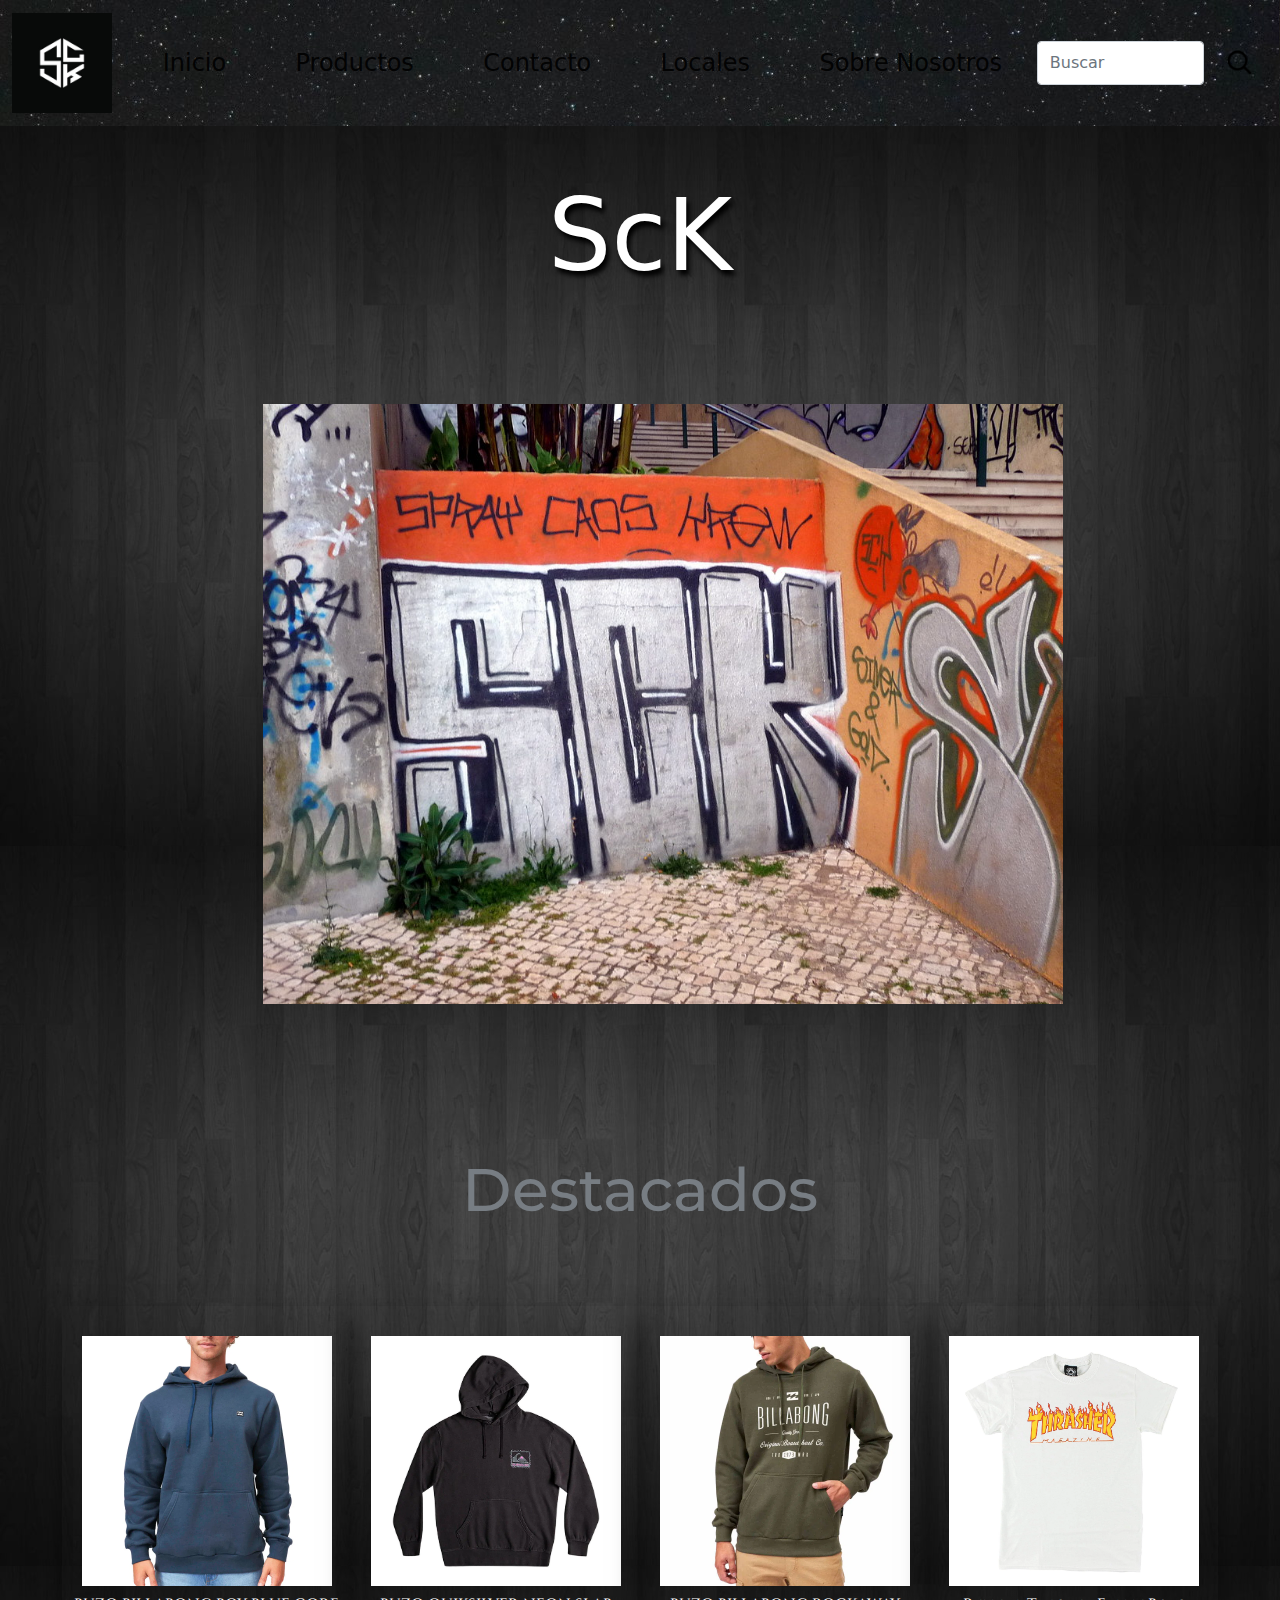
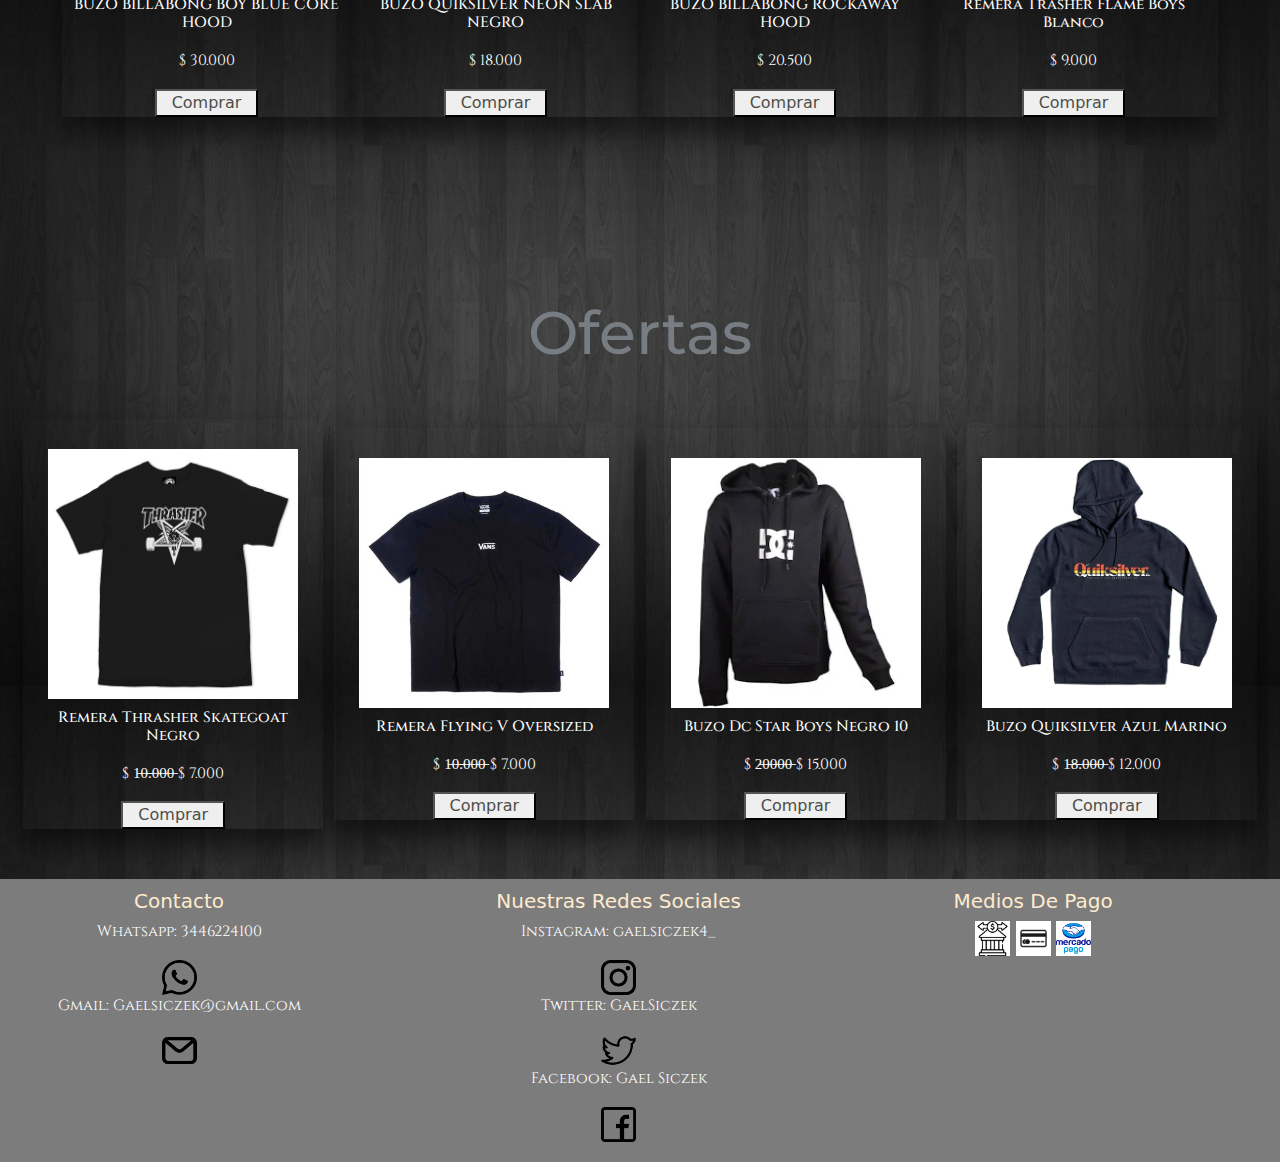
==== commit a82d9787: "ya esta el header listo" ====
--- a/index.html
+++ b/index.html
@@ -9,28 +9,43 @@
     <link rel="stylesheet" href="./css/bootstrap.min.css">
     <link rel="stylesheet" href="css/estilos.css">    
 <body>
-    <header class="container-fluid">
-        <div class="row header">
-                <div class="col-sm-12 col-md-3 iconodiv">
-                    <a href="index.html"><img class="icono" src="assets/img/icono.jpg" alt="icono"></a>
+<header>
+        <nav class="navbar navbar-expand-lg navbar-light">
+            <div class="container-fluid">
+                <a class="navbar-brand" href="#"><img width="100px" src="assets/img/icon pagina.jpg" alt="icono"></a>
+                <button class="navbar-toggler" type="button" data-bs-toggle="collapse" data-bs-target="#navbarSupportedContent" aria-controls="navbarSupportedContent" aria-expanded="false" aria-label="Toggle navigation">
+                <span class="navbar-toggler-icon"></span>
+                </button>
+                <div class="collapse navbar-collapse" id="navbarSupportedContent">
+                <ul class="navbar-nav me-auto mb-2 mb-lg-0">
+                    <li class="linknav nav-item">
+                        <a class=" linknav nav-link active" aria-current="page" href="#">Inicio</a>
+                    </li>
+                    <li class="linknav nav-item">
+                        <a class="linknav nav-link active" aria-current="page" href="pages/productos.html">Productos</a>
+                    </li>
+                    <li class="linknav nav-item">
+                        <a class="linknav nav-link active" aria-current="page" href="pages/contacto.html">Contacto</a>
+                    </li>
+                    <li class="linknav nav-item">
+                        <a class="linknav nav-link active" aria-current="page" href="pages/Locales.html">Locales</a>
+                    </li>
+                    <li class="linknav nav-item">
+                        <a class="linknav nav-link active" aria-current="page" href="pages/Sobre Nosotros.html">Sobre Nosotros</a>
+                    </li>
+                </ul>
+                <form class="d-flex">
+                    <input class="form-control me-2" type="search" placeholder="Buscar" aria-label="Search">
+                    <button class="btn " type="submit"><img width="30px" src="assets/img/busqueda.png" alt=""></button>
+                </form>
                 </div>
-            <nav class="col-sm-12 col-md-6 ">
-                <ul>
-                    <li><a class="linknav" href="index.html">Inicio</a></li>
-                    <li><a class="linknav" href="pages/productos.html">Productos</a></li>
-                    <li><a class="linknav" href="pages/Locales.html">Locales</a></li>
-                    <li><a class="linknav" href="pages/contacto.html">Contacto</a></li>
-                    <li><a class="linknav" href="pages/Sobre Nosotros.html">Sobre Nosotros</a></li>                
-                </ul>
+            </div>
             </nav>
-                <div class="col-sm-12 col-md-3 buscar">
-                    <input class="Busqueda" type="text" placeholder="Buscar"><a href=""><img class="iconobuscar" src="assets/img/busqueda.png" alt="Busqueda"></a>
-                </div>
         </div>
     </header>
     <main class="container-fluid">
         <h1>ScK</h1>  
-            <div>
+            <div class="imgsckdiv">
                 <a href="index.html"><img class="imgsck" src="assets/img/Sck.jpg" alt="sck" class="imagen 1"></a>
             </div>
             <section>
@@ -38,7 +53,7 @@
                 <div class="productosdestacados">
                     <div class="ropa">                                   
                         <img class="imagenropa" src="assets/img/jacket carhartt.jpg" width="250" alt="BUZO BILLABONG CORE HOOD" title="BUZO BILLABONG CORE HOOD"> 
-                        <h3>BUZO BILLABONG CORE HOOD</h3>
+                        <h3>BUZO BILLABONG BOY BLUE CORE HOOD</h3>
                         <p>$ 30.000</p>
                         <Button type="button"> <a href="" class="bottoncomprar">Comprar</a></Button>
                     </div>
--- a/css/estilos.css
+++ b/css/estilos.css
@@ -31,6 +31,7 @@
     margin: 0;
     padding: 0;
 }
+
 .col-md-6 .col-md-3{
     margin: 0%;
 }
@@ -47,14 +48,14 @@
     margin-top: 30px;
 }
 .productosropa{
-    width: 400px;
+    width: 350px;
     text-align: center;
     margin-bottom: 50px;
     box-shadow: 0px 15px 25px rgba(0, 0, 0, 0.50);
 }
 .productosropa:hover{
-    width: 440px;
-    height: 500px;
+    width: 400px;
+    height: 450px;
     box-shadow: 0px 15px 25px rgba(0, 0, 0, 0.50);
     transition: 1s;
     cursor: pointer;
@@ -92,22 +93,26 @@
     justify-content: space-evenly;
 }
 .ropa{
+    width: 300px;
     text-align: center;
     margin-bottom: 50px;
     box-shadow: 0px 15px 25px rgba(0, 0, 0, 0.50);
 }
 
 .ropa:hover{
+    height: 450px;
+    width: 400px;
+    transition: 1s ease;
+    box-shadow: 0px 15px 25px rgba(0, 0, 0, 0.50);
+    cursor: pointer;
+}
+.pantalones{
     height: 500px;
-    width: 400px;
-    box-shadow: 0px 15px 25px rgba(0, 0, 0, 0.50);
-    transition: 1s;
-    cursor: pointer;
-}
-.pantalones{
+    width: 400;
     text-align: center;
     margin-bottom: 50px;
     box-shadow: 0px 15px 25px rgba(0, 0, 0, 0.50);
+    transition: 1s ease;
 }
 .pantalones:hover{
     height: 550px;
@@ -121,18 +126,18 @@
     margin: 15px;
     border-radius: 50px;
 }
-
 .linknav{
-    color: rgb(143, 143, 143);
+    color: rgb(255, 255, 255);
     text-decoration: none;
-    font-size: 1.5em;
-    margin: 0.1em;
-}
+    font-size: 1.5rem;
+    margin: 0.1rem;
+}
+
 .row{
     width: 100%;
 }
 main{
-    background-color: rgb(0, 0, 0);
+    background-color: rgb(146, 145, 145);
     background-image: url(wallpaperbetter.com_3840x2160.jpg);
     background-size: contain;
     width: 100%;
@@ -327,8 +332,12 @@
 }
 @media screen and (min-width:0px) and (max-width: 768px){
     .imgsck{
-        width: 250px;
+        width: 285px;
         align-items: center;
+    }
+
+    .imgsckdiv{
+        padding: 30%, 30%, 30%, 30%;
     }
 
     header nav ul{
@@ -338,9 +347,8 @@
         flex-direction: column;
     }
 
-    header nav ul li{
-        border-radius: 35px;
-        box-shadow: 0px 15px 25px rgba(0, 0, 0, 0.5);
+    header nav ul li:hover{
+        color: beige;
     }
 
     .icono{
@@ -431,15 +439,19 @@
     }
 
     h1{
+        padding-bottom: 1px;
+        margin-bottom: 10px;
         font-size: 50px;
     }
 
     .subtitulo{
+        margin-bottom: 10px;
         font-size: 40px;
-        color: rgb(107, 107, 107);
+        color: rgb(212, 212, 212);
     }
 
     .productosropa{
+        margin-bottom: 1px ;
         width: 300px;
     }
 
@@ -467,7 +479,35 @@
         width: 350px;
         height: 450px;
     }
-}
-
-
-
+    .locales{
+        display: flex;
+        flex-direction: column;
+    }
+    .contactofooter{
+        margin-top: 20px;
+    }
+    .hcontacto{
+        margin-bottom: 5px;
+    }
+    .contacto12{
+        font-size: 1rem;
+        font-family: 'Segoe UI', Tahoma, Geneva, Verdana, sans-serif;
+    }
+    .contactop{
+        font-family: 'Segoe UI', Tahoma, Geneva, Verdana, sans-serif;
+        font-size: 1rem;
+        color: rgb(137, 138, 139);
+    }
+    .subtitulo{
+        margin-top: 10px;
+    }
+    .informacion li{
+        font-size: 1rem;
+    }
+    .sobrenosotros ul{
+        width: 90%;
+    }
+}
+
+
+
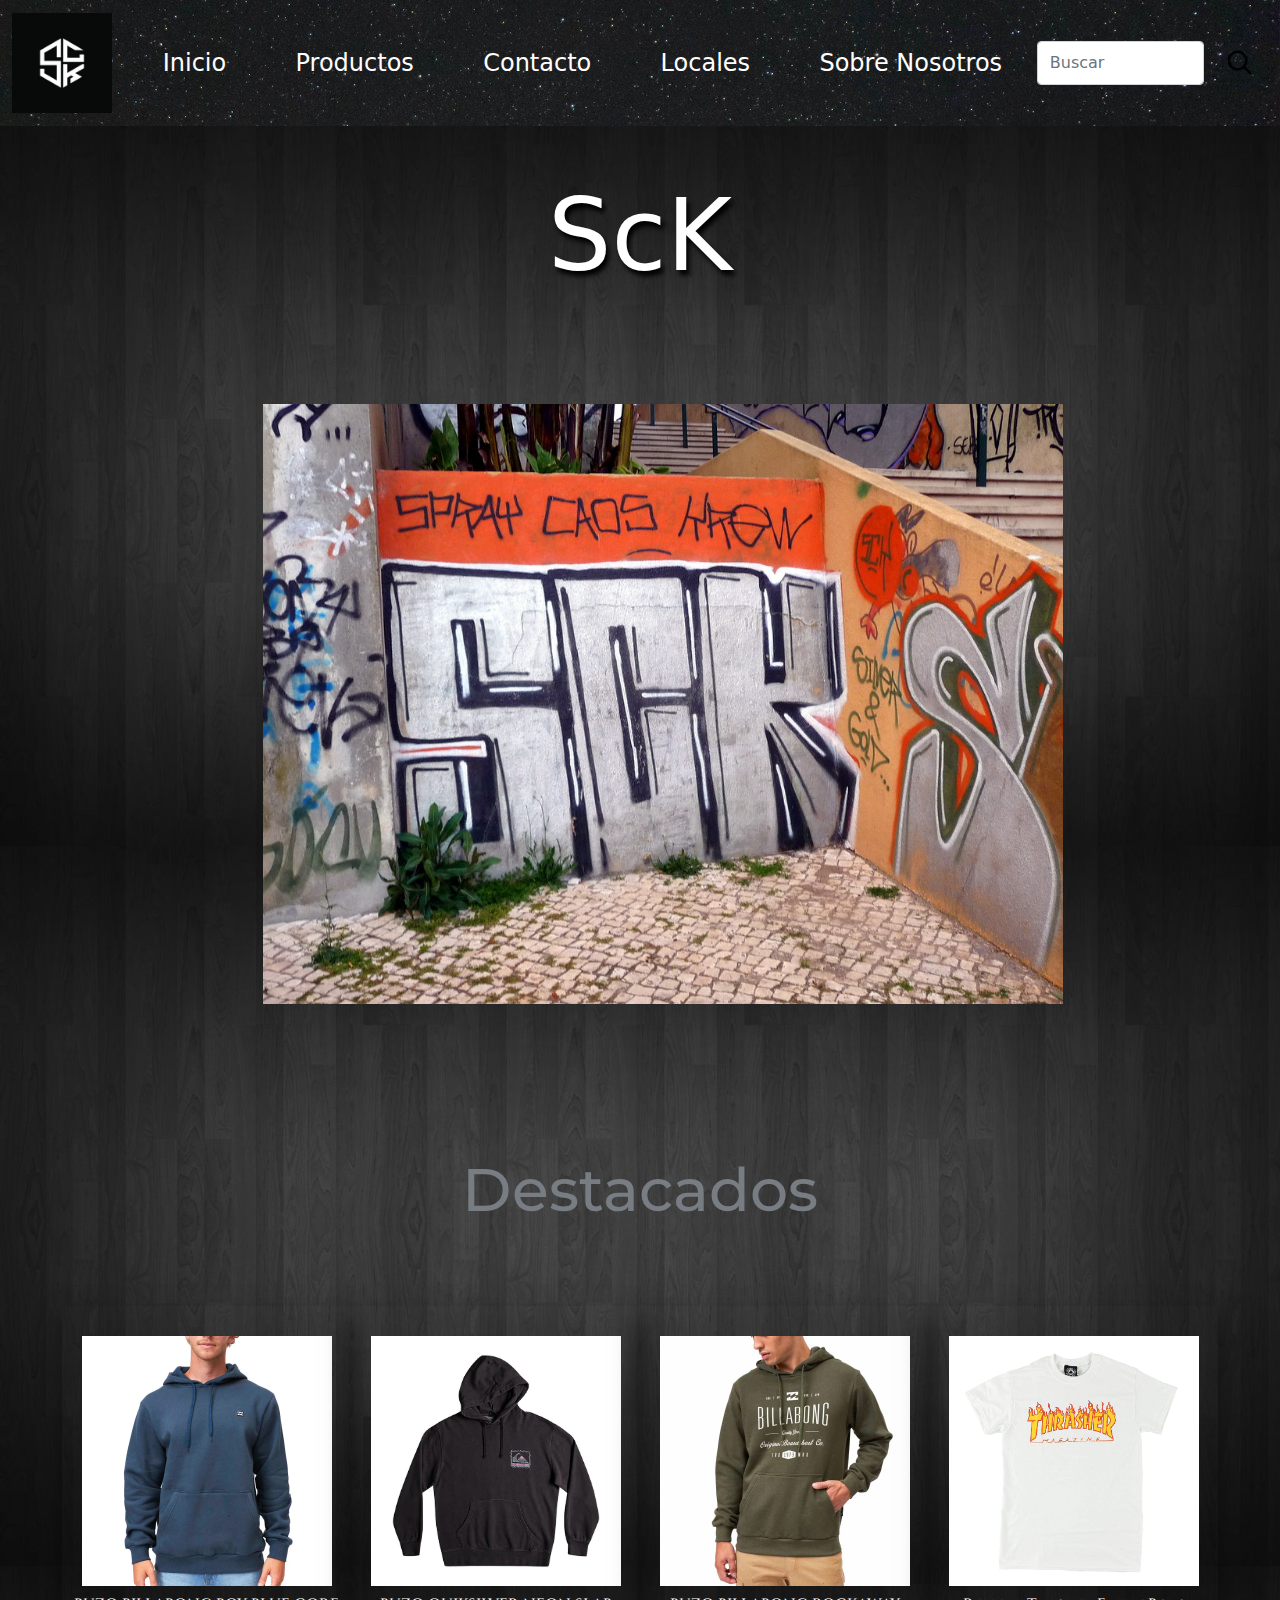
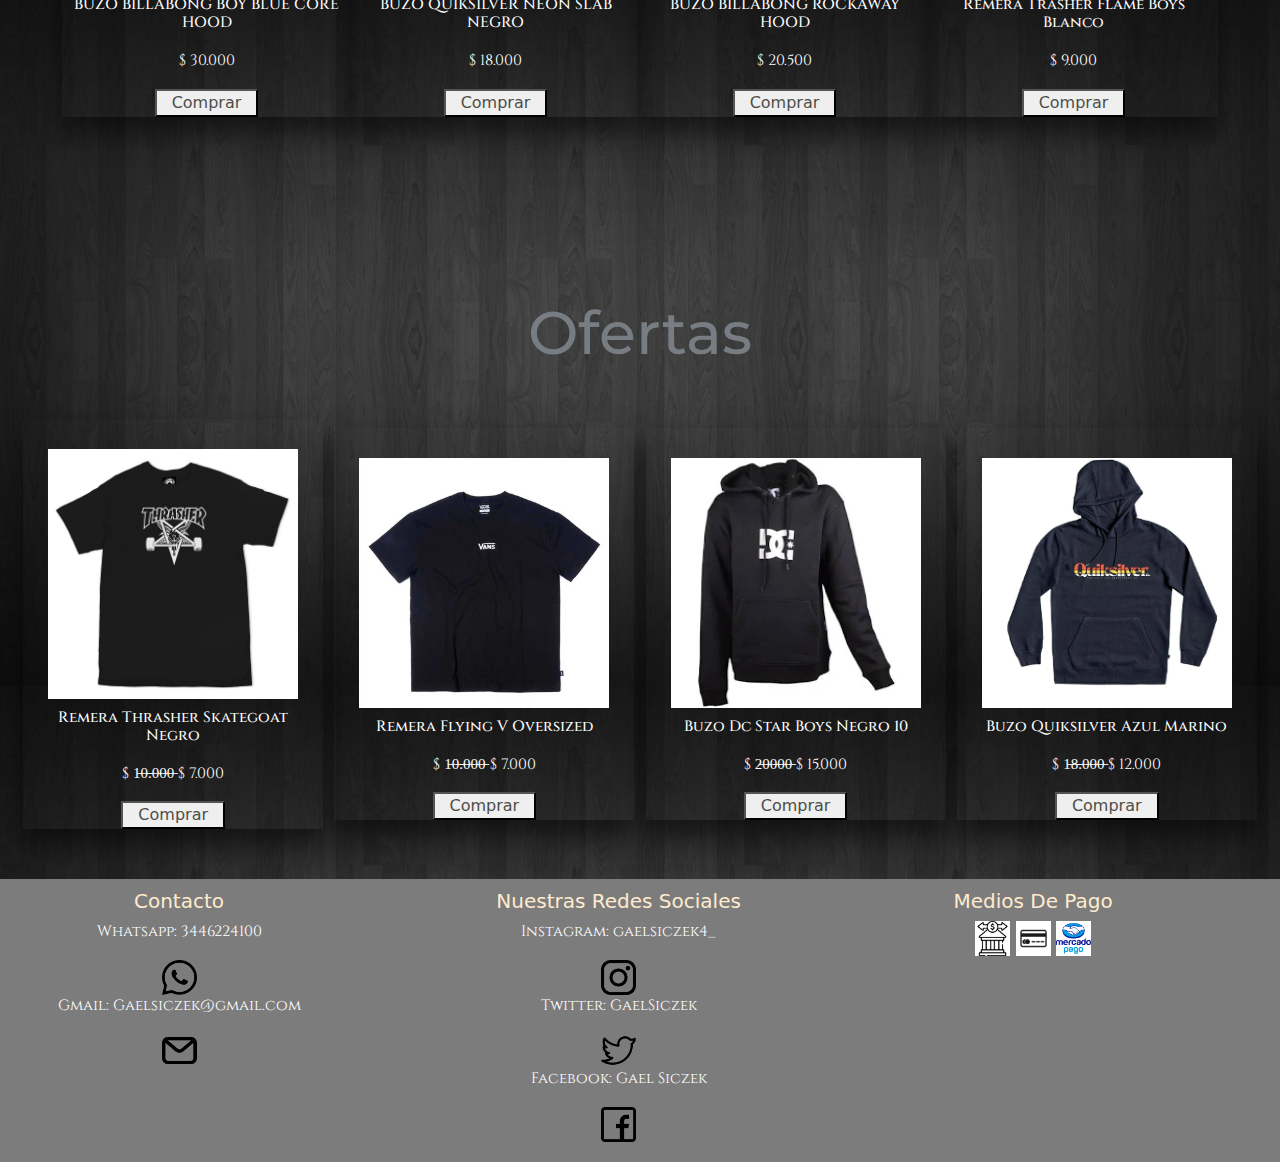
==== commit 5c61b917: "responsive terminado" ====
--- a/index.html
+++ b/index.html
@@ -8,18 +8,18 @@
     <title>Tienda De Ropa | Sck</title>
     <link rel="stylesheet" href="./css/bootstrap.min.css">
     <link rel="stylesheet" href="css/estilos.css">    
-<body>
-<header>
-        <nav class="navbar navbar-expand-lg navbar-light">
+<body class="mg-0 pd-0">
+    <header>
+        <nav class="navbar navbar-expand-lg navbar-dark">
             <div class="container-fluid">
-                <a class="navbar-brand" href="#"><img width="100px" src="assets/img/icon pagina.jpg" alt="icono"></a>
+                <a class="navbar-brand" href="index.html"><img width="100px" src="assets/img/icon pagina.jpg" alt="icono"></a>
                 <button class="navbar-toggler" type="button" data-bs-toggle="collapse" data-bs-target="#navbarSupportedContent" aria-controls="navbarSupportedContent" aria-expanded="false" aria-label="Toggle navigation">
                 <span class="navbar-toggler-icon"></span>
                 </button>
                 <div class="collapse navbar-collapse" id="navbarSupportedContent">
                 <ul class="navbar-nav me-auto mb-2 mb-lg-0">
                     <li class="linknav nav-item">
-                        <a class=" linknav nav-link active" aria-current="page" href="#">Inicio</a>
+                        <a class=" linknav nav-link active" aria-current="page" href="index.html">Inicio</a>
                     </li>
                     <li class="linknav nav-item">
                         <a class="linknav nav-link active" aria-current="page" href="pages/productos.html">Productos</a>
--- a/css/estilos.css
+++ b/css/estilos.css
@@ -15,8 +15,6 @@
 }
 body{
     background-color: rgb(124, 124, 124);
-    margin:0 auto;
-    padding: 0 auto;
 }
 header{
     background-image: url(55415hd.jpg);
@@ -31,8 +29,18 @@
     margin: 0;
     padding: 0;
 }
-
-.col-md-6 .col-md-3{
+header div ul .linknav{
+    color: rgb(87, 82, 82);
+    text-decoration: none;
+    font-size: 1.5rem;
+    margin: 0.1rem;
+
+}
+.linknav:hover{
+color:rgb(160, 160, 160);
+}
+
+    .col-md-6 .col-md-3{
     margin: 0%;
 }
 .productosbuzos{
@@ -126,12 +134,6 @@
     margin: 15px;
     border-radius: 50px;
 }
-.linknav{
-    color: rgb(255, 255, 255);
-    text-decoration: none;
-    font-size: 1.5rem;
-    margin: 0.1rem;
-}
 
 .row{
     width: 100%;
@@ -146,8 +148,8 @@
 
 h1{
 /*Aca le puse un color a todos los h1 o titulos, una fuente y un sombreado, tambien los centre*/
+    font-size: 100px;
     color: rgb(255, 255, 255);
-    font-size: 100px;
     font-family: 'Montserrat'sans-serif;
     text-align: center; 
     text-shadow: 3px 5px 5px rgb(0, 0, 0); 
